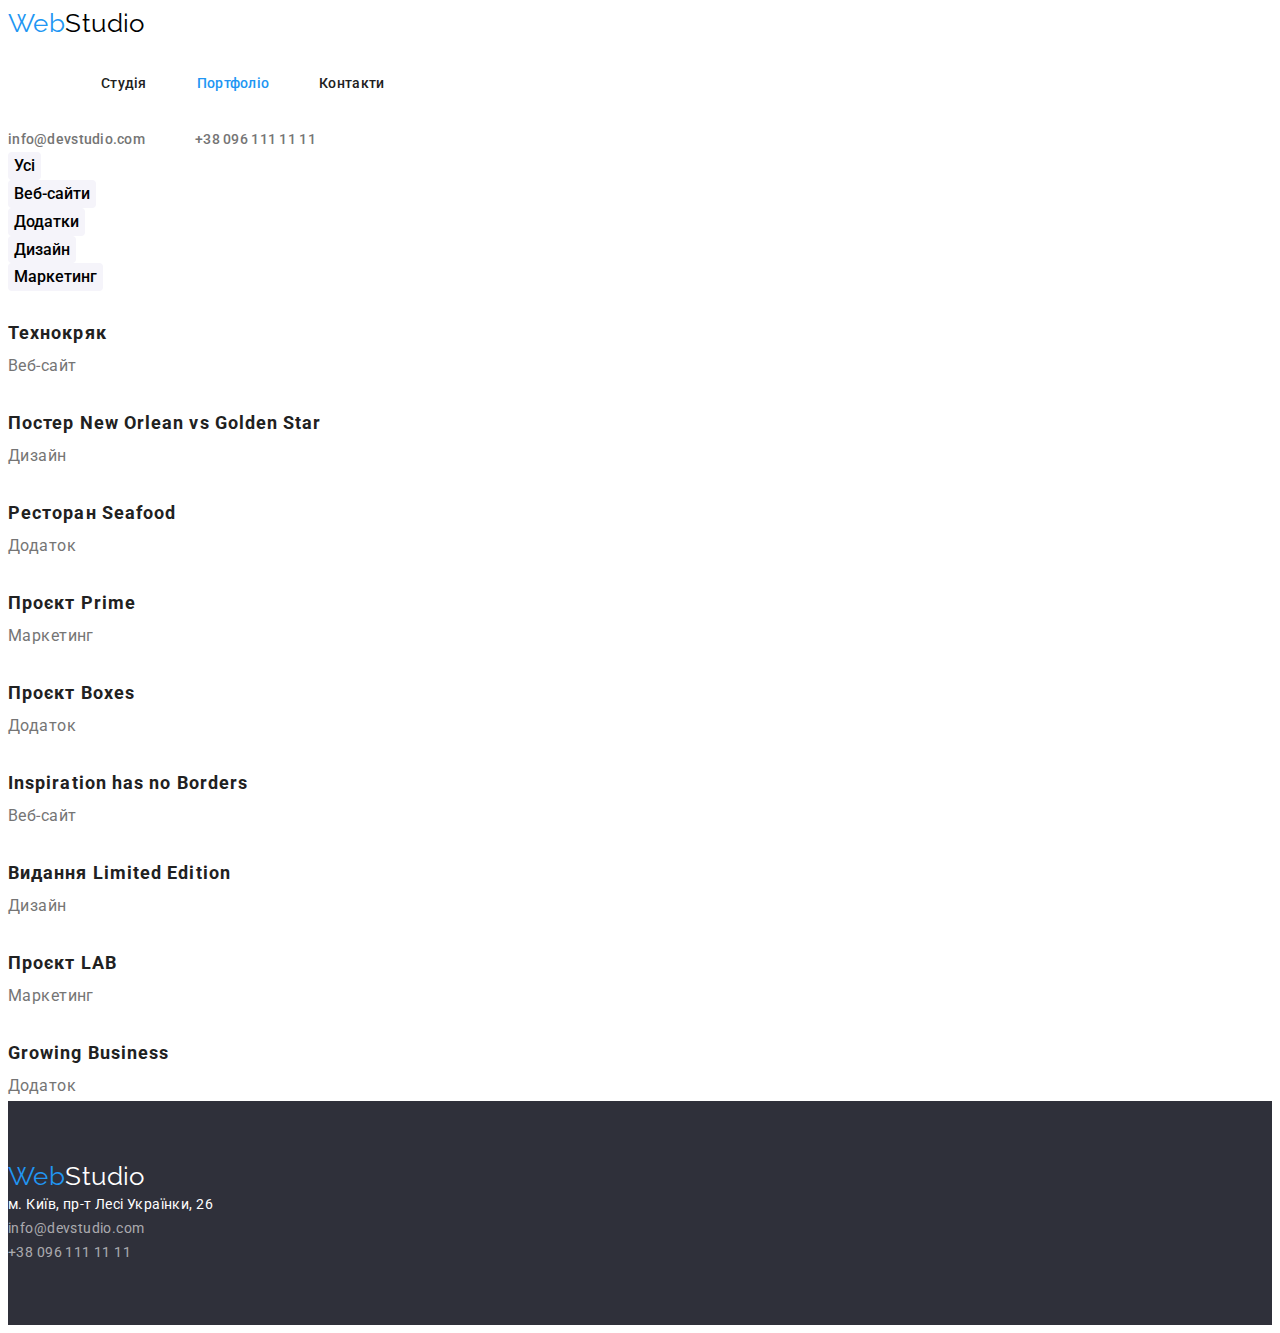
==== portfolio.html @ 332be547 "add index geometry" ====
<!DOCTYPE html>
<html lang="uk">
  <head>
    <meta charset="UTF-8" />
    <meta http-equiv="X-UA-Compatible" content="IE=edge" />
    <meta name="viewport" content="width=device-width, initial-scale=1.0" />
    <title>Web Studio</title>
    <link rel="preconnect" href="https://fonts.googleapis.com" />
    <link rel="preconnect" href="https://fonts.gstatic.com" crossorigin />
    <link
      href="https://fonts.googleapis.com/css2?family=Raleway:wght@700&family=Roboto:wght@400;500;700;900&display=swap"
      rel="stylesheet"
    />
    <link
      rel="stylesheet"
      href="https://cdnjs.cloudflare.com/ajax/libs/modern-normalize/1.1.0/modern-normalize.min.css"
      integrity="sha512-wpPYUAdjBVSE4KJnH1VR1HeZfpl1ub8YT/NKx4PuQ5NmX2tKuGu6U/JRp5y+Y8XG2tV+wKQpNHVUX03MfMFn9Q=="
      crossorigin="anonymous"
      referrerpolicy="no-referrer"
    />
    <link rel="stylesheet" href="css/styles.css" />
  </head>
  <body>
    <!-- Шапка сайта -->
    <header class="page-header">
      <!-- Лого -->
      <a href="index.html" lang="en" class="logo link"
        >Web<span class="logo-header">Studio</span></a
      >
      <!-- Навигация -->
      <nav class="site-nav">
        <ul class="nav-list list">
          <li class="nav-item">
            <a href="index.html" class="nav-link link">Студія</a>
          </li>
          <li class="nav-item">
            <a href="portfolio.html" class="nav-link link current-page">Портфоліо</a>
          </li>
          <li class="nav-item">
            <a href="" class="nav-link link">Контакти</a>
          </li>
        </ul>
      </nav>
      <!-- Контакты -->
      <ul class="header-contact-list list">
        <li class="header-contact-item">
          <a href="mailto:info@devstudio.com" class="header-contact link">info@devstudio.com</a>
        </li>
        <li class="header-contact-item">
          <a href="tel:+380961111111" class="header-contact link">+38 096 111 11 11</a>
        </li>
      </ul>
    </header>
    <!-- Контент страницы -->
    <main class="main-page">
      <!-- Портфолио -->
      <section class="portfolio">
        <h1 class="visually-hidden title">Портфоліо</h1>
        <!-- Фильтр -->
        <ul class="filter-list list">
          <li><button type="button" class="filter-button btn">Усі</button></li>
          <li><button type="button" class="filter-button btn">Веб-сайти</button></li>
          <li><button type="button" class="filter-button btn">Додатки</button></li>
          <li><button type="button" class="filter-button btn">Дизайн</button></li>
          <li><button type="button" class="filter-button btn">Маркетинг</button></li>
        </ul>
        <!-- Карточки работ -->
        <ul class="portfolio-cards list">
          <li class="card">
            <a href="" class="card-link link">
              <img src="./images/img_1.jpg" alt="" class="card-photo" width="370" />
              <h2 class="card-title title">Технокряк</h2>
              <p class="card-subtitle">Веб-сайт</p>
            </a>
          </li>
          <li class="card">
            <a href="" class="card-link link">
              <img src="./images/img_2.jpg" alt="" class="card-photo" width="370" />
              <h2 class="card-title title">
                Постер <span lang="en">New Orlean vs Golden Star</span>
              </h2>
              <p class="card-subtitle">Дизайн</p>
            </a>
          </li>
          <li class="card">
            <a href="" class="card-link link">
              <img src="./images/img_3.jpg" alt="" class="card-photo" width="370" />
              <h2 class="card-title title">Ресторан <span lang="en">Seafood</span></h2>
              <p class="card-subtitle">Додаток</p>
            </a>
          </li>
          <li class="card">
            <a href="" class="card-link link">
              <img src="./images/img_4.jpg" alt="" class="card-photo" width="370" />
              <h2 class="card-title title">Проєкт <span lang="en">Prime</span></h2>
              <p class="card-subtitle">Маркетинг</p>
            </a>
          </li>
          <li class="card">
            <a href="" class="card-link link">
              <img src="./images/img_5.jpg" alt="" class="card-photo" width="370" />
              <h2 class="card-title title">Проєкт <span lang="en">Boxes</span></h2>
              <p class="card-subtitle">Додаток</p>
            </a>
          </li>
          <li class="card">
            <a href="" class="card-link link">
              <img src="./images/img_6.jpg" alt="" class="card-photo" width="370" />
              <h2 class="card-title title"><span lang="en">Inspiration has no Borders</span></h2>
              <p class="card-subtitle">Веб-сайт</p>
            </a>
          </li>
          <li class="card">
            <a href="" class="card-link link">
              <img src="./images/img_7.jpg" alt="" class="card-photo" width="370" />
              <h2 class="card-title title">Видання <span lang="en">Limited Edition</span></h2>
              <p class="card-subtitle">Дизайн</p>
            </a>
          </li>
          <li class="card">
            <a href="" class="card-link link">
              <img src="./images/img_8.jpg" alt="" class="card-photo" width="370" />
              <h2 class="card-title title">Проєкт <span lang="en">LAB</span></h2>
              <p class="card-subtitle">Маркетинг</p>
            </a>
          </li>
          <li class="card">
            <a href="" class="card-link link">
              <img src="./images/img_9.jpg" alt="" class="card-photo" width="370" />
              <h2 class="card-title title"><span lang="en">Growing Business</span></h2>
              <p class="card-subtitle">Додаток</p>
            </a>
          </li>
        </ul>
      </section>
    </main>
    <!-- Подвал -->
    <footer class="page-footer">
      <!-- Лого -->
      <a href="index.html" lang="en" class="logo link"
        >Web<span class="logo-footer">Studio</span></a
      >
      <!-- Адрес и контакты -->
      <address class="footer-address">
        <ul class="footer-contact-list list">
          <li class="footer-contact-item">
            <a
              href="https://goo.gl/maps/pj5dTkwZmLneym9N6"
              target="_blank"
              rel="noopener nofollow noreferrer"
              class="contact-address link"
              >м. Київ, пр-т Лесі Українки, 26</a
            >
          </li>
          <li class="footer-contact-item">
            <a href="mailto:info@devstudio.com" class="footer-contact link">info@devstudio.com</a>
          </li>
          <li class="footer-contact-item">
            <a href="tel:+380961111111" class="footer-contact link">+38 096 111 11 11</a>
          </li>
        </ul>
      </address>
    </footer>
  </body>
</html>
---- css/styles.css ----
:root {
  --primary-color: #757575;
  --secondary-color: #ffffff;
  --title-color: #212121;
  --accent-color: #2196f3;
  --primary-background-color: #2f303a;
  --secondary-background-color: #f5f4fa;
  --header-logo-color: #000000;
  --footer-contact-color: rgba(255, 255, 255, 0.6);
  --hero-hover-btn-color: #188ce8;
}

/* Reset */

p,
h1,
h2,
h3,
h4,
h5,
h6 {
  margin: 0;
}

ul,
ol {
  margin: 0;
  padding-left: 0;
}

button {
  cursor: pointer;
}

/* ---------UTILITY--------- */

body {
  font-family: 'Roboto', sans-serif;
  color: var(--primary-color);
  background-color: var(--secondary-color);
  font-size: 14px;
  line-height: 1.71;
  letter-spacing: 0.03em;
}

.container {
  width: 1200px;
  padding: 0 15px;
  margin: 0 auto;
  outline: 1px solid tomato;
}

.section {
  padding: 94px 0;
}

.link {
  text-decoration: none;
}

.title {
  color: var(--title-color);
}

.list {
  list-style: none;
}

.btn {
  font-family: inherit;
  background-color: transparent;
  border: none;
  cursor: pointer;
}

.footer-address {
  font-style: normal;
}

.visually-hidden {
  position: absolute;
  width: 1px;
  height: 1px;
  margin: -1px;
  border: 0;
  padding: 0;
  white-space: nowrap;
  overflow: hidden;
}
/* ---------HEADER--------- */

.page-header .container {
  display: flex;
  align-items: center;
}

/* LOGO */

.logo {
  font-family: 'Raleway', sans-serif;
  font-size: 26px;
  line-height: 1.19;
  color: var(--accent-color);
}

.logo:visited {
  color: var(--accent-color);
}

.logo-header {
  color: var(--header-logo-color);
}

.logo-footer {
  color: var(--secondary-color);
}

/* NAVIGATION */

.nav-list {
  display: flex;
  margin-left: 93px;
}

.nav-item:not(:last-child) {
  margin-right: 50px;
}

.nav-link:link,
.nav-link:visited,
.nav-link:active {
  font-weight: 500;
  line-height: 1.14;
  letter-spacing: 0.02em;
  color: var(--title-color);
}
.nav-link:hover,
.nav-link:focus {
  color: var(--accent-color);
}

.nav-item > .current-page {
  color: var(--accent-color);
}

.nav-item {
  display: block;
  padding: 32px 0;
}

/* CONTACTS */

.header-contact-list {
  display: flex;
  margin-left: auto;
}

.header-contact-item:not(:last-child) {
  margin-right: 50px;
}

.header-contact:link,
.header-contact:visited,
.header-contact:active {
  font-weight: 500;
  line-height: 1.14;
  letter-spacing: 0.02em;
  color: var(--primary-color);
}
.header-contact:hover,
.header-contact:focus {
  color: var(--accent-color);
}

/* ---------SECTIONS--------- */

/* HERO */

.hero {
  background-color: var(--primary-background-color);
  padding: 200px 0;
}

/* .hero .container {
  display: flex;
} */

.hero-title {
  font-weight: 900;
  font-size: 44px;
  line-height: 1.36;
  letter-spacing: 0.06em;
  text-transform: uppercase;
  color: var(--secondary-color);
  display: inline-block;
  padding: 0 0px 30px;
}

.hero-button {
  background-color: var(--accent-color);
  color: var(--secondary-color);
  font-weight: 700;
  font-size: 16px;
  line-height: 1.88;
  letter-spacing: 0.06em;
  box-shadow: 0px 4px 4px rgba(0, 0, 0, 0.15);
  border-radius: 4px;
  padding: 10px 32px;
}

.hero-button:hover,
.hero-button:focus {
  background-color: var(--hero-hover-btn-color);
}

/* FEATURES */

.features {
  padding: 94px 0;
}

.features-list {
  display: flex;
}

.features-item:not(:last-child) {
  margin-right: 30px;
}

.features-title {
  font-weight: 700;
  font-size: 14px;
  line-height: 1.14;
  text-transform: uppercase;
}

/* OUR WORKS */

.works-list {
  display: flex;
}

.section-no-padding {
  padding-top: 0;
}

.works-title {
  font-weight: 700;
  font-size: 36px;
  line-height: 1.67;
}

/* OUR TEAM */

.team {
  background-color: var(--secondary-background-color);
}

.team-title {
  font-weight: 700;
  font-size: 36px;
  line-height: 1.67;
}

.teammate-list {
  display: flex;
}

.teammate-card {
  background-color: var(--secondary-color);
  box-shadow: 0px 1px 3px rgba(0, 0, 0, 0.12), 0px 1px 1px rgba(0, 0, 0, 0.14),
    0px 2px 1px rgba(0, 0, 0, 0.2);
  border-radius: 0px 0px 4px 4px;
}

.teammate-name {
  font-weight: 500;
  font-size: 16px;
  line-height: 1.19;
}

.teammate-position {
  font-size: 16px;
  line-height: 1.19;
}

/* PORTFOLIO */

.filter-button {
  background-color: var(--secondary-background-color);
  border-radius: 4px;
  font-weight: 500;
  font-size: 16px;
  line-height: 1.62;
}

.filter-button:hover,
.filter-button:focus {
  background-color: var(--accent-color);
  color: var(--secondary-color);
  box-shadow: 0px 3px 1px rgba(0, 0, 0, 0.1), 0px 1px 2px rgba(0, 0, 0, 0.08),
    0px 2px 2px rgba(0, 0, 0, 0.12);
}

.card {
  background-color: var(--secondary-color);
}

.card-title {
  font-weight: 700;
  font-size: 18px;
  line-height: 2;
  letter-spacing: 0.06em;
}

.card-subtitle {
  font-size: 16px;
  line-height: 1.88;
}

.card-link:link,
.card-link:visited,
.card-link:active,
.card-link:hover,
.card-link:focus {
  color: inherit;
}

/* ---------FOOTER--------- */

.page-footer {
  background-color: var(--primary-background-color);
  padding: 60px 0;
}

/* ADDRESS */

.contact-address:link,
.contact-address:visited,
.contact-address:active {
  color: var(--secondary-color);
}
.contact-address:hover,
.contact-address:focus {
  color: var(--accent-color);
}

.footer-contact:link,
.footer-contact:visited,
.footer-contact:active {
  color: var(--footer-contact-color);
}
.footer-contact:hover,
.footer-contact:focus {
  color: var(--accent-color);
}
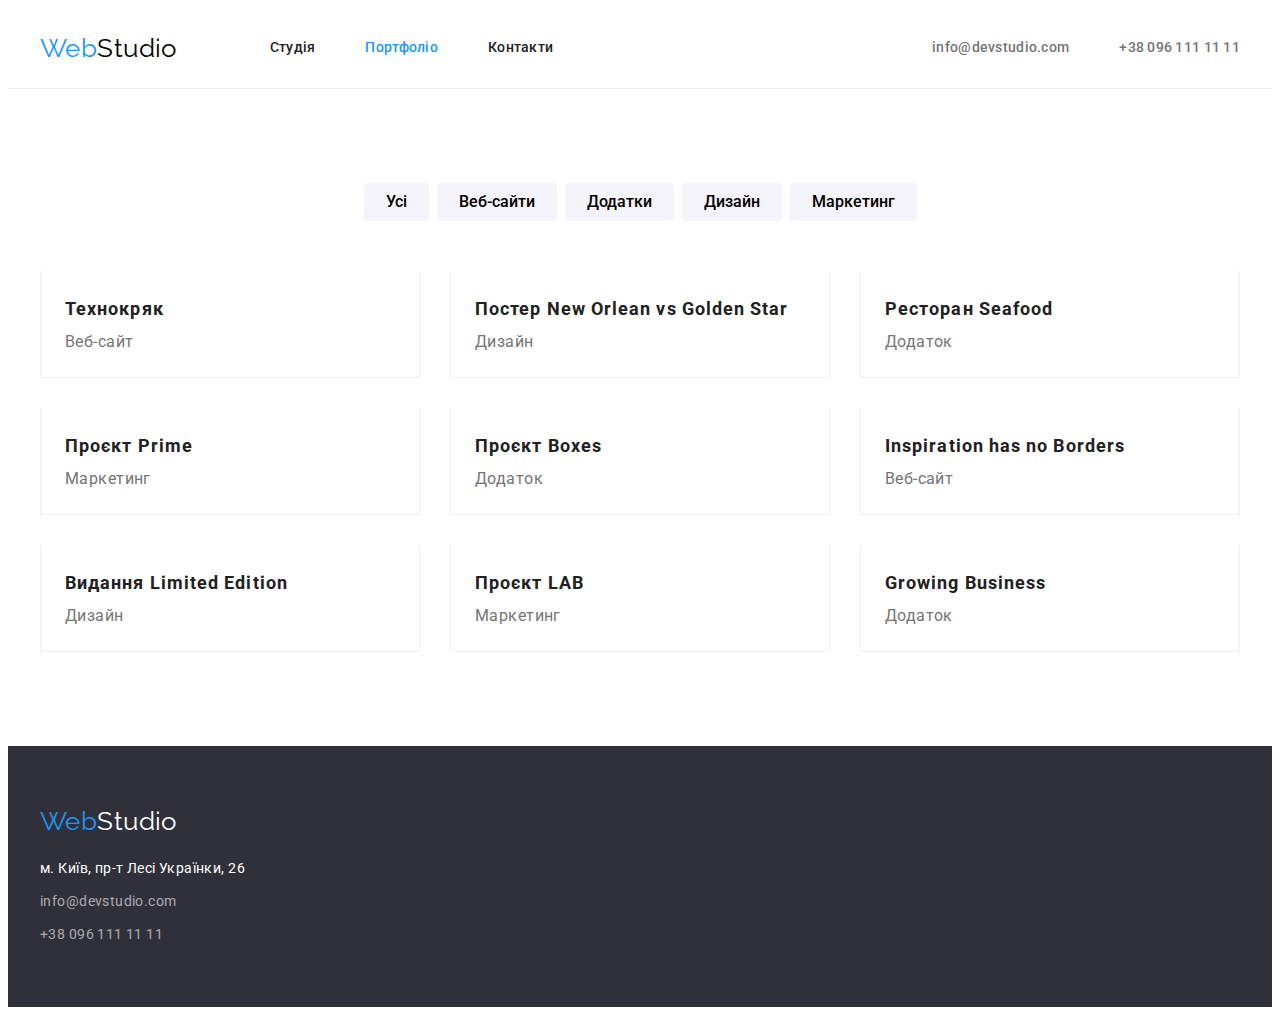
==== commit ed2d9a36: "add flex to portfolio page" ====
--- a/portfolio.html
+++ b/portfolio.html
@@ -23,143 +23,179 @@
   <body>
     <!-- Шапка сайта -->
     <header class="page-header">
-      <!-- Лого -->
-      <a href="index.html" lang="en" class="logo link"
-        >Web<span class="logo-header">Studio</span></a
-      >
-      <!-- Навигация -->
-      <nav class="site-nav">
-        <ul class="nav-list list">
-          <li class="nav-item">
-            <a href="index.html" class="nav-link link">Студія</a>
+      <div class="container">
+        <!-- Лого -->
+        <a href="index.html" lang="en" class="logo link"
+          >Web<span class="logo-header">Studio</span></a
+        >
+        <!-- Навигация -->
+        <nav class="site-nav">
+          <ul class="nav-list list">
+            <li class="nav-item">
+              <a href="index.html" class="nav-link link">Студія</a>
+            </li>
+            <li class="nav-item">
+              <a href="portfolio.html" class="nav-link link current-page">Портфоліо</a>
+            </li>
+            <li class="nav-item">
+              <a href="" class="nav-link link">Контакти</a>
+            </li>
+          </ul>
+        </nav>
+        <!-- Контакты -->
+        <ul class="header-contact-list list">
+          <li class="header-contact-item">
+            <a href="mailto:info@devstudio.com" class="header-contact link">info@devstudio.com</a>
           </li>
-          <li class="nav-item">
-            <a href="portfolio.html" class="nav-link link current-page">Портфоліо</a>
-          </li>
-          <li class="nav-item">
-            <a href="" class="nav-link link">Контакти</a>
+          <li class="header-contact-item">
+            <a href="tel:+380961111111" class="header-contact link">+38 096 111 11 11</a>
           </li>
         </ul>
-      </nav>
-      <!-- Контакты -->
-      <ul class="header-contact-list list">
-        <li class="header-contact-item">
-          <a href="mailto:info@devstudio.com" class="header-contact link">info@devstudio.com</a>
-        </li>
-        <li class="header-contact-item">
-          <a href="tel:+380961111111" class="header-contact link">+38 096 111 11 11</a>
-        </li>
-      </ul>
+      </div>
     </header>
     <!-- Контент страницы -->
     <main class="main-page">
       <!-- Портфолио -->
-      <section class="portfolio">
-        <h1 class="visually-hidden title">Портфоліо</h1>
-        <!-- Фильтр -->
-        <ul class="filter-list list">
-          <li><button type="button" class="filter-button btn">Усі</button></li>
-          <li><button type="button" class="filter-button btn">Веб-сайти</button></li>
-          <li><button type="button" class="filter-button btn">Додатки</button></li>
-          <li><button type="button" class="filter-button btn">Дизайн</button></li>
-          <li><button type="button" class="filter-button btn">Маркетинг</button></li>
-        </ul>
-        <!-- Карточки работ -->
-        <ul class="portfolio-cards list">
-          <li class="card">
-            <a href="" class="card-link link">
-              <img src="./images/img_1.jpg" alt="" class="card-photo" width="370" />
-              <h2 class="card-title title">Технокряк</h2>
-              <p class="card-subtitle">Веб-сайт</p>
-            </a>
-          </li>
-          <li class="card">
-            <a href="" class="card-link link">
-              <img src="./images/img_2.jpg" alt="" class="card-photo" width="370" />
-              <h2 class="card-title title">
-                Постер <span lang="en">New Orlean vs Golden Star</span>
-              </h2>
-              <p class="card-subtitle">Дизайн</p>
-            </a>
-          </li>
-          <li class="card">
-            <a href="" class="card-link link">
-              <img src="./images/img_3.jpg" alt="" class="card-photo" width="370" />
-              <h2 class="card-title title">Ресторан <span lang="en">Seafood</span></h2>
-              <p class="card-subtitle">Додаток</p>
-            </a>
-          </li>
-          <li class="card">
-            <a href="" class="card-link link">
-              <img src="./images/img_4.jpg" alt="" class="card-photo" width="370" />
-              <h2 class="card-title title">Проєкт <span lang="en">Prime</span></h2>
-              <p class="card-subtitle">Маркетинг</p>
-            </a>
-          </li>
-          <li class="card">
-            <a href="" class="card-link link">
-              <img src="./images/img_5.jpg" alt="" class="card-photo" width="370" />
-              <h2 class="card-title title">Проєкт <span lang="en">Boxes</span></h2>
-              <p class="card-subtitle">Додаток</p>
-            </a>
-          </li>
-          <li class="card">
-            <a href="" class="card-link link">
-              <img src="./images/img_6.jpg" alt="" class="card-photo" width="370" />
-              <h2 class="card-title title"><span lang="en">Inspiration has no Borders</span></h2>
-              <p class="card-subtitle">Веб-сайт</p>
-            </a>
-          </li>
-          <li class="card">
-            <a href="" class="card-link link">
-              <img src="./images/img_7.jpg" alt="" class="card-photo" width="370" />
-              <h2 class="card-title title">Видання <span lang="en">Limited Edition</span></h2>
-              <p class="card-subtitle">Дизайн</p>
-            </a>
-          </li>
-          <li class="card">
-            <a href="" class="card-link link">
-              <img src="./images/img_8.jpg" alt="" class="card-photo" width="370" />
-              <h2 class="card-title title">Проєкт <span lang="en">LAB</span></h2>
-              <p class="card-subtitle">Маркетинг</p>
-            </a>
-          </li>
-          <li class="card">
-            <a href="" class="card-link link">
-              <img src="./images/img_9.jpg" alt="" class="card-photo" width="370" />
-              <h2 class="card-title title"><span lang="en">Growing Business</span></h2>
-              <p class="card-subtitle">Додаток</p>
-            </a>
-          </li>
-        </ul>
+      <section class="portfolio section">
+        <div class="container">
+          <h1 class="visually-hidden title">Портфоліо</h1>
+          <!-- Фильтр -->
+          <ul class="filter-list list">
+            <li class="filter-item">
+              <button type="button" class="filter-button btn">Усі</button>
+            </li>
+            <li class="filter-item">
+              <button type="button" class="filter-button btn">Веб-сайти</button>
+            </li>
+            <li class="filter-item">
+              <button type="button" class="filter-button btn">Додатки</button>
+            </li>
+            <li class="filter-item">
+              <button type="button" class="filter-button btn">Дизайн</button>
+            </li>
+            <li class="filter-item">
+              <button type="button" class="filter-button btn">Маркетинг</button>
+            </li>
+          </ul>
+          <!-- Карточки работ -->
+          <ul class="portfolio-cards list">
+            <li class="card">
+              <a href="" class="card-link link">
+                <img src="./images/img_1.jpg" alt="" class="card-photo" width="370" />
+                <div class="card-info">
+                  <h2 class="card-title title">Технокряк</h2>
+                  <p class="card-subtitle">Веб-сайт</p>
+                </div>
+              </a>
+            </li>
+            <li class="card">
+              <a href="" class="card-link link">
+                <img src="./images/img_2.jpg" alt="" class="card-photo" width="370" />
+                <div class="card-info">
+                  <h2 class="card-title title">
+                    Постер <span lang="en">New Orlean vs Golden Star</span>
+                  </h2>
+                  <p class="card-subtitle">Дизайн</p>
+                </div>
+              </a>
+            </li>
+            <li class="card">
+              <a href="" class="card-link link">
+                <img src="./images/img_3.jpg" alt="" class="card-photo" width="370" />
+                <div class="card-info">
+                  <h2 class="card-title title">Ресторан <span lang="en">Seafood</span></h2>
+                  <p class="card-subtitle">Додаток</p>
+                </div>
+              </a>
+            </li>
+            <li class="card">
+              <a href="" class="card-link link">
+                <img src="./images/img_4.jpg" alt="" class="card-photo" width="370" />
+                <div class="card-info">
+                  <h2 class="card-title title">Проєкт <span lang="en">Prime</span></h2>
+                  <p class="card-subtitle">Маркетинг</p>
+                </div>
+              </a>
+            </li>
+            <li class="card">
+              <a href="" class="card-link link">
+                <img src="./images/img_5.jpg" alt="" class="card-photo" width="370" />
+                <div class="card-info">
+                  <h2 class="card-title title">Проєкт <span lang="en">Boxes</span></h2>
+                  <p class="card-subtitle">Додаток</p>
+                </div>
+              </a>
+            </li>
+            <li class="card">
+              <a href="" class="card-link link">
+                <img src="./images/img_6.jpg" alt="" class="card-photo" width="370" />
+                <div class="card-info">
+                  <h2 class="card-title title">
+                    <span lang="en">Inspiration has no Borders</span>
+                  </h2>
+                  <p class="card-subtitle">Веб-сайт</p>
+                </div>
+              </a>
+            </li>
+            <li class="card">
+              <a href="" class="card-link link">
+                <img src="./images/img_7.jpg" alt="" class="card-photo" width="370" />
+                <div class="card-info">
+                  <h2 class="card-title title">Видання <span lang="en">Limited Edition</span></h2>
+                  <p class="card-subtitle">Дизайн</p>
+                </div>
+              </a>
+            </li>
+            <li class="card">
+              <a href="" class="card-link link">
+                <img src="./images/img_8.jpg" alt="" class="card-photo" width="370" />
+                <div class="card-info">
+                  <h2 class="card-title title">Проєкт <span lang="en">LAB</span></h2>
+                  <p class="card-subtitle">Маркетинг</p>
+                </div>
+              </a>
+            </li>
+            <li class="card">
+              <a href="" class="card-link link">
+                <img src="./images/img_9.jpg" alt="" class="card-photo" width="370" />
+                <div class="card-info">
+                  <h2 class="card-title title"><span lang="en">Growing Business</span></h2>
+                  <p class="card-subtitle">Додаток</p>
+                </div>
+              </a>
+            </li>
+          </ul>
+        </div>
       </section>
     </main>
     <!-- Подвал -->
     <footer class="page-footer">
-      <!-- Лого -->
-      <a href="index.html" lang="en" class="logo link"
-        >Web<span class="logo-footer">Studio</span></a
-      >
-      <!-- Адрес и контакты -->
-      <address class="footer-address">
-        <ul class="footer-contact-list list">
-          <li class="footer-contact-item">
-            <a
-              href="https://goo.gl/maps/pj5dTkwZmLneym9N6"
-              target="_blank"
-              rel="noopener nofollow noreferrer"
-              class="contact-address link"
-              >м. Київ, пр-т Лесі Українки, 26</a
-            >
-          </li>
-          <li class="footer-contact-item">
-            <a href="mailto:info@devstudio.com" class="footer-contact link">info@devstudio.com</a>
-          </li>
-          <li class="footer-contact-item">
-            <a href="tel:+380961111111" class="footer-contact link">+38 096 111 11 11</a>
-          </li>
-        </ul>
-      </address>
+      <div class="container">
+        <!-- Лого -->
+        <a href="index.html" lang="en" class="logo link"
+          >Web<span class="logo-footer">Studio</span></a
+        >
+        <!-- Адрес и контакты -->
+        <address class="footer-address">
+          <ul class="footer-contact-list list">
+            <li class="footer-contact-item">
+              <a
+                href="https://goo.gl/maps/pj5dTkwZmLneym9N6"
+                target="_blank"
+                rel="noopener nofollow noreferrer"
+                class="contact-address link"
+                >м. Київ, пр-т Лесі Українки, 26</a
+              >
+            </li>
+            <li class="footer-contact-item">
+              <a href="mailto:info@devstudio.com" class="footer-contact link">info@devstudio.com</a>
+            </li>
+            <li class="footer-contact-item">
+              <a href="tel:+380961111111" class="footer-contact link">+38 096 111 11 11</a>
+            </li>
+          </ul>
+        </address>
+      </div>
     </footer>
   </body>
 </html>
--- a/css/styles.css
+++ b/css/styles.css
@@ -47,7 +47,7 @@
   width: 1200px;
   padding: 0 15px;
   margin: 0 auto;
-  outline: 1px solid tomato;
+  /* outline: 1px solid tomato; */
 }
 
 .section {
@@ -89,6 +89,10 @@
 }
 /* ---------HEADER--------- */
 
+.page-header {
+  border-bottom: 1px solid #ececec;
+}
+
 .page-header .container {
   display: flex;
   align-items: center;
@@ -143,7 +147,7 @@
   color: var(--accent-color);
 }
 
-.nav-item {
+.nav-item a {
   display: block;
   padding: 32px 0;
 }
@@ -179,11 +183,8 @@
 .hero {
   background-color: var(--primary-background-color);
   padding: 200px 0;
-}
-
-/* .hero .container {
-  display: flex;
-} */
+  text-align: center;
+}
 
 .hero-title {
   font-weight: 900;
@@ -192,7 +193,6 @@
   letter-spacing: 0.06em;
   text-transform: uppercase;
   color: var(--secondary-color);
-  display: inline-block;
   padding: 0 0px 30px;
 }
 
@@ -223,6 +223,10 @@
   display: flex;
 }
 
+.features-item {
+  width: 270px;
+}
+
 .features-item:not(:last-child) {
   margin-right: 30px;
 }
@@ -232,9 +236,15 @@
   font-size: 14px;
   line-height: 1.14;
   text-transform: uppercase;
+
+  margin-bottom: 10px;
 }
 
 /* OUR WORKS */
+
+.our-works {
+  text-align: center;
+}
 
 .works-list {
   display: flex;
@@ -245,18 +255,33 @@
 }
 
 .works-title {
+  margin-bottom: 50px;
+
   font-weight: 700;
   font-size: 36px;
   line-height: 1.67;
 }
+.works-item:not(:last-child) {
+  margin-right: 30px;
+}
+
+.works-img {
+  display: block;
+}
 
 /* OUR TEAM */
+
+.team {
+  text-align: center;
+}
 
 .team {
   background-color: var(--secondary-background-color);
 }
 
 .team-title {
+  margin-bottom: 50px;
+
   font-weight: 700;
   font-size: 36px;
   line-height: 1.67;
@@ -267,26 +292,57 @@
 }
 
 .teammate-card {
+  min-width: 270;
+
   background-color: var(--secondary-color);
   box-shadow: 0px 1px 3px rgba(0, 0, 0, 0.12), 0px 1px 1px rgba(0, 0, 0, 0.14),
     0px 2px 1px rgba(0, 0, 0, 0.2);
   border-radius: 0px 0px 4px 4px;
 }
 
+.teammate-card:not(:last-child) {
+  margin-right: 30px;
+}
+
+.teammate-photo {
+  display: block;
+  margin-bottom: 30px;
+}
+
 .teammate-name {
+  margin-bottom: 10px;
+
   font-weight: 500;
   font-size: 16px;
   line-height: 1.19;
+  text-align: center;
 }
 
 .teammate-position {
+  margin-bottom: 30px;
+
   font-size: 16px;
   line-height: 1.19;
+  text-align: center;
 }
 
 /* PORTFOLIO */
 
+/* PORTFOLIO FILTER */
+
+.filter-list {
+  display: flex;
+  justify-content: center;
+  margin-bottom: 50px;
+}
+
+.filter-item:not(:last-child) {
+  margin-right: 8px;
+}
+
 .filter-button {
+  padding: 6px 22px;
+
   background-color: var(--secondary-background-color);
   border-radius: 4px;
   font-weight: 500;
@@ -296,14 +352,45 @@
 
 .filter-button:hover,
 .filter-button:focus {
+  padding: 6 25px;
+
   background-color: var(--accent-color);
   color: var(--secondary-color);
   box-shadow: 0px 3px 1px rgba(0, 0, 0, 0.1), 0px 1px 2px rgba(0, 0, 0, 0.08),
     0px 2px 2px rgba(0, 0, 0, 0.12);
 }
 
+/* PORTFOLIO CARDS */
+
+.portfolio-cards {
+  display: flex;
+  flex-wrap: wrap;
+}
+
 .card {
+  width: calc((100% - 60px) / 3);
+
   background-color: var(--secondary-color);
+}
+
+.card:not(:nth-child(3n)) {
+  margin-right: 30px;
+}
+
+.card:not(:nth-last-child(-n + 3)) {
+  margin-bottom: 30px;
+}
+
+.card-photo {
+  display: block;
+}
+
+.card-info {
+  padding: 20px 24px;
+
+  border-left: 1px solid #eeeeee;
+  border-bottom: 1px solid #eeeeee;
+  border-right: 1px solid #eeeeee;
 }
 
 .card-title {
@@ -335,6 +422,11 @@
 
 /* ADDRESS */
 
+.page-footer .logo {
+  display: inline-block;
+  margin-bottom: 20px;
+}
+
 .contact-address:link,
 .contact-address:visited,
 .contact-address:active {
@@ -354,3 +446,7 @@
 .footer-contact:focus {
   color: var(--accent-color);
 }
+
+.footer-contact-item:not(:last-child) {
+  margin-bottom: 9px;
+}
